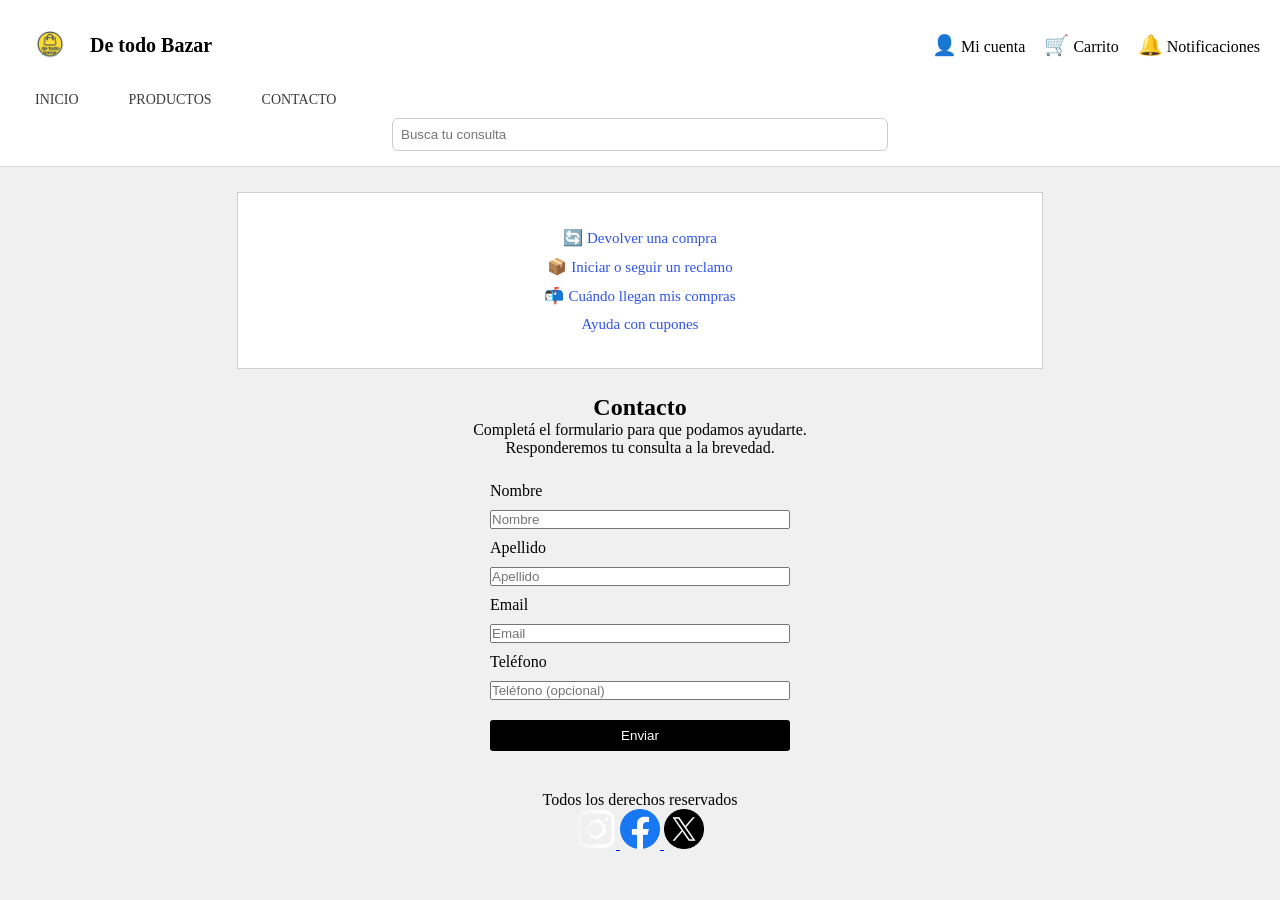
==== pages/contacto.html @ 3db717ec "Primer-entrega" ====
<!DOCTYPE html>
<html lang="es">
<head>
    <meta charset="UTF-8">
    <meta name="viewport" content="width=device-width, initial-scale=1.0">
    <link rel="stylesheet" href="/css/style.css">
    <link rel="icon" type="image/png" href="/img/logo.png">
    <title>Contacto - De todo Bazar</title>
</head>

<body>

    <!-- header -->
    <header>
        <div class="encabezado">
            <img src="/img/logo.png" alt="logo" class="logo">
            <h2 class="titulo-web">De todo Bazar</h2>

            <div class="iconos">
                <span>👤</span>
                <label>Mi cuenta</label>
                <span>🛒</span>
                <label>Carrito</label>
                <span>🔔</span>
                <label>Notificaciones</label>
            </div>
        </div>

        <nav>
            <ul>
                <li><a href="/index.html">Inicio</a></li>
                <li><a href="/pages/productos.html">Productos</a></li>
                <li><a href="/pages/contacto.html">Contacto</a></li>
            </ul>
        </nav>

        <form class="buscador">
            <input type="text" placeholder="Busca tu consulta">
        </form>
    </header>


    <!-- contenido principal -->
    <main>

        <!-- caja de preguntas -->
        <section class="preguntas">
            <p>🔄 <a href="#">Devolver una compra</a></p>
            <p>📦 <a href="#">Iniciar o seguir un reclamo</a></p>
            <p>📬 <a href="#">Cuándo llegan mis compras</a></p>
            <p><a href="#">Ayuda con cupones</a></p>
        </section>

        <!-- titulo -->
        <section>
            <h1>Contacto</h1>
            <p>Completá el formulario para que podamos ayudarte.</p>
            <p>Responderemos tu consulta a la brevedad.</p>
        </section>

        <!-- formulario -->
        <section class="formulario">
            <form>

                <label for="nombre">Nombre</label>
                <input id="nombre" type="text" placeholder="Nombre">

                <label for="apellido">Apellido</label>
                <input id="apellido" type="text" placeholder="Apellido">

                <label for="email">Email</label>
                <input id="email" type="email" placeholder="Email">

                <label for="telefono">Teléfono</label>
                <input id="telefono" type="text" placeholder="Teléfono (opcional)">

                <button type="submit">Enviar</button>

            </form>
        </section>

    </main>

    <!-- footer -->
    <footer>
        <p>Todos los derechos reservados</p>
        <a href="https://www.instagram.com" target="_blank">
            <img src="/img/instagram.png" alt="instagram">
        </a>
        <a href="https://www.facebook.com" target="_blank">
            <img src="/img/facebook.png" alt="facebook.png">
        </a>
        <a href="https://x.com/?lang=es" target="_blank">
            <img src="/img/X.png" alt="X.png">
        </a>
    </footer>

</body>
</html>
---- css/style.css ----
/* reset */
* {
    margin: 0;
    padding: 0;
    box-sizing: border-box;
}
/* fondo */
body {
  background-color: #f0f0f0;
}

/* header */
header {
  text-align: center;
}

header img {
  width: 150px;
  height: auto;
}

header nav ul {
  list-style: none;
  padding: 0;
}

header nav ul li {
  display: inline-block;
  margin: 0 15px;
}

header nav ul li a {
  text-decoration: none;
  color: black;
  text-transform: uppercase;
  font-size: 14px;
}

header form {
  margin-top: 15px;
}

/* contenido */
main {
  text-align: center;
  color: black;
  width: 90%;
  margin: auto;
}

/* secciones */
main section {
  width: 80%;
  margin: auto;
}

/* grilla productos */
main .grilla {
  display: grid;
  grid-template-columns: repeat(2, 1fr);
  gap: 25px;
  justify-items: center;
  margin-top: 25px;
}

main article {
  text-align: center;
}

main article img {
  max-width: 200px;
  height: auto;
  display: block;
  margin: auto;
}

/* aside categorias */
aside {
  float: left;
  width: 20%;
  text-align: left;
}

aside ul {
  list-style: none;
  padding: 0;
}

aside li {
  margin-bottom: 10px;
}

/* formulario de contacto */
section.formulario {
  display: flex;
  justify-content: center;
  margin-top: 25px;
}

section.formulario form {
  display: flex;
  flex-direction: column;
  width: 300px;
  text-align: left;
  gap: 10px;
}

section.formulario button {
  margin-top: 10px;
  padding: 8px;
  background-color: black;
  color: white;
  border: none;
  cursor: pointer;
}

/* footer */
footer {
  text-align: center;
  margin-top: 40px;
}

footer img {
  width: 40px;
}
/* header general */
header {
    background-color: #ffffff;
    padding: 15px 20px;
    border-bottom: 1px solid #dcdcdc;
}

/* parte superior del header */
header .encabezado {
    display: flex;
    align-items: center;
    justify-content: space-between;
}

/* logo */
header .logo {
    width: 60px;
    height: auto;
}

/* titulo */
header .titulo-web {
    font-size: 20px;
    margin-left: 10px;
    margin-right: auto;
}

/* iconos */
header .iconos span {
    font-size: 20px;
    margin-left: 15px;
    cursor: pointer;
}

/* nav */
header nav ul {
    list-style: none;
    display: flex;
    gap: 20px;
    padding: 0;
    margin-top: 15px;
}

header nav ul li a {
    text-decoration: none;
    color: #3a3a3a;
    font-size: 14px;
}

/* buscador */
header .buscador {
    margin-top: 10px;
    display: flex;
    justify-content: center;
}

header .buscador input {
    width: 40%;
    padding: 8px;
    border: 1px solid #ccc;
    border-radius: 6px;
}
/* caja de preguntas */
.preguntas {
    width: 70%;
    margin: 25px auto;
    padding: 25px;
    border: 1px solid #cfcfcf;
    background-color: #ffffff;
    text-align: center;
}

.preguntas p {
    margin: 10px 0;
}

.preguntas a {
    color: #2f54eb;
    text-decoration: none;
    font-size: 15px;
}


/* formulario contacto */
.formulario {
    display: flex;
    justify-content: center;
    margin-top: 25px;
}

.formulario form {
    display: flex;
    flex-direction: column;
    width: 300px;
    gap: 10px;
}

.formulario button {
    margin-top: 10px;
    padding: 8px;
    border: none;
    background-color: #2f54eb;
    color: white;
    cursor: pointer;
    border-radius: 3px;
}

.formulario button:hover {
    background-color: #1d3fcc;
}
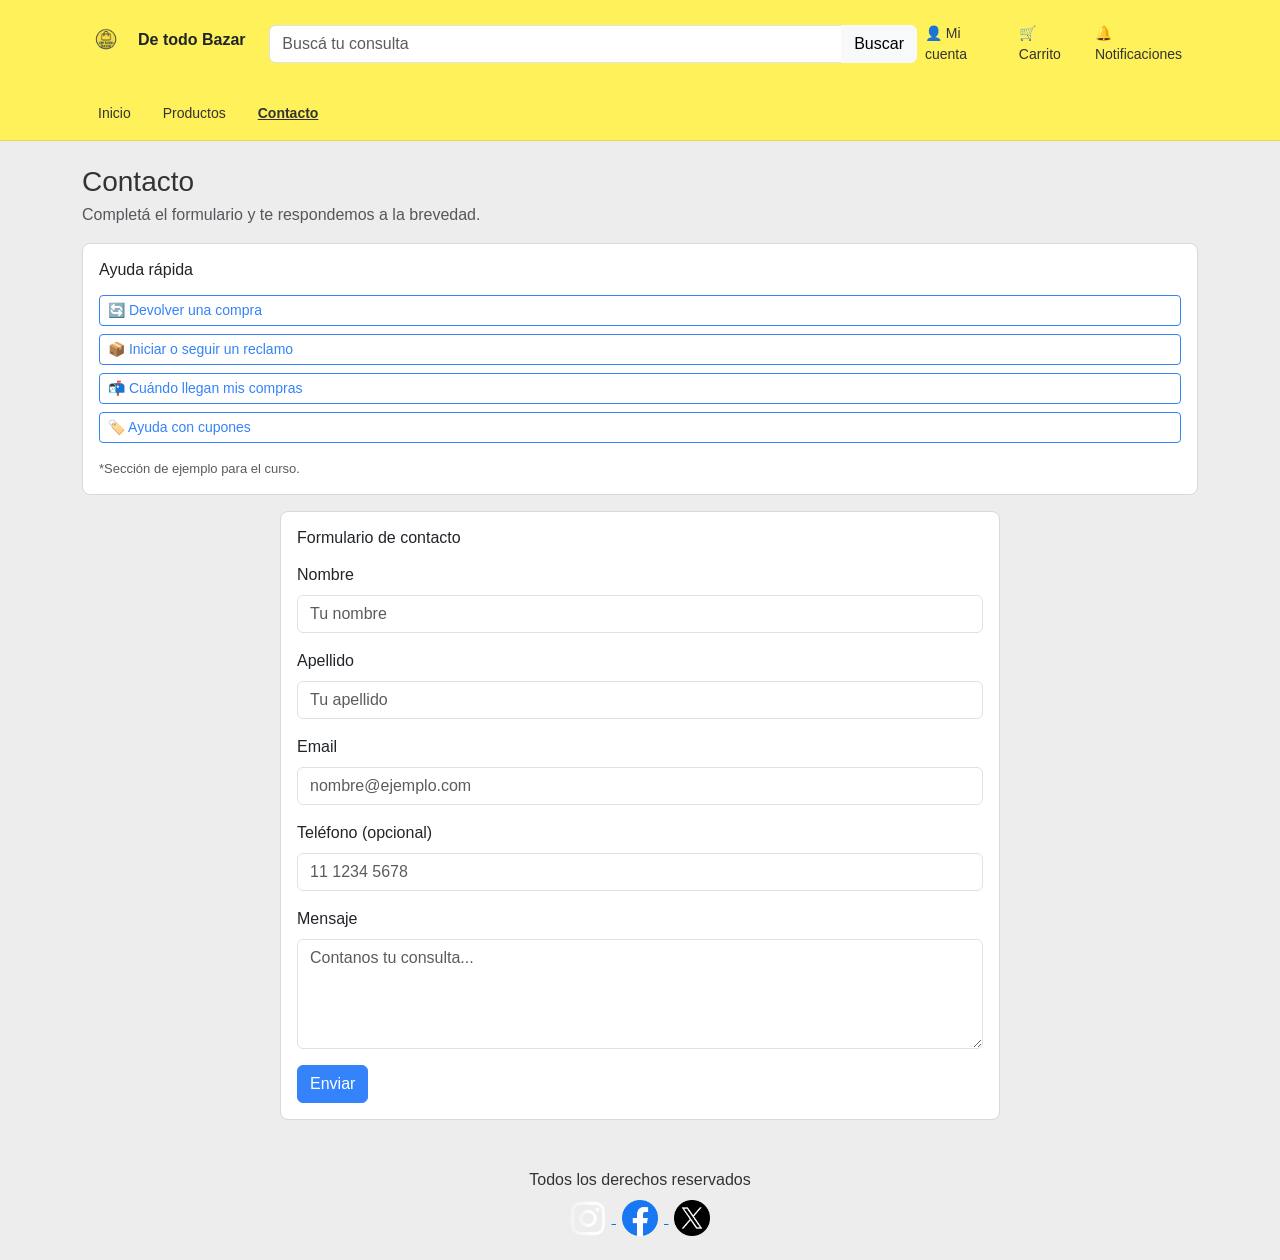
==== commit 1a22405d: "Segunda-entrega-Bootstrap" ====
--- a/pages/contacto.html
+++ b/pages/contacto.html
@@ -1,99 +1,174 @@
+<!-- =========================
+     pages/contacto.html
+     ========================= -->
 <!DOCTYPE html>
 <html lang="es">
+
 <head>
-    <meta charset="UTF-8">
-    <meta name="viewport" content="width=device-width, initial-scale=1.0">
-    <link rel="stylesheet" href="/css/style.css">
-    <link rel="icon" type="image/png" href="/img/logo.png">
-    <title>Contacto - De todo Bazar</title>
+  <meta charset="UTF-8">
+  <meta name="viewport" content="width=device-width, initial-scale=1.0">
+
+  <!-- Bootstrap CSS (CDN) -->
+  <link href="https://cdn.jsdelivr.net/npm/bootstrap@5.3.3/dist/css/bootstrap.min.css" rel="stylesheet">
+
+  <!-- CSS propio -->
+  <link rel="stylesheet" href="../css/style.css">
+
+  <!-- Favicon -->
+  <link rel="icon" type="image/png" href="../img/logo.png">
+
+  <title>Contacto - De todo Bazar</title>
 </head>
 
 <body>
 
-    <!-- header -->
-    <header>
-        <div class="encabezado">
-            <img src="/img/logo.png" alt="logo" class="logo">
-            <h2 class="titulo-web">De todo Bazar</h2>
+  <!-- =========================
+       HEADER (estilo MercadoLibre)
+       ========================= -->
+  <header class="ml-header">
 
-            <div class="iconos">
-                <span>👤</span>
-                <label>Mi cuenta</label>
-                <span>🛒</span>
-                <label>Carrito</label>
-                <span>🔔</span>
-                <label>Notificaciones</label>
-            </div>
+    <div class="container py-3">
+      <div class="row align-items-center g-2">
+
+        <!-- Logo -->
+        <div class="col-12 col-md-2 text-center text-md-start">
+          <a href="../index.html" class="d-inline-flex align-items-center text-decoration-none">
+            <img src="../img/logo.png" alt="Logo De todo Bazar" class="ml-logo">
+            <span class="ms-2 fw-semibold text-dark">De todo Bazar</span>
+          </a>
         </div>
 
-        <nav>
-            <ul>
-                <li><a href="/index.html">Inicio</a></li>
-                <li><a href="/pages/productos.html">Productos</a></li>
-                <li><a href="/pages/contacto.html">Contacto</a></li>
-            </ul>
-        </nav>
+        <!-- Buscador -->
+        <div class="col-12 col-md-7">
+          <div class="input-group">
+            <input type="text" class="form-control" placeholder="Buscá tu consulta" aria-label="Buscar">
+            <button class="btn btn-light" type="button">Buscar</button>
+          </div>
+        </div>
 
-        <form class="buscador">
-            <input type="text" placeholder="Busca tu consulta">
-        </form>
-    </header>
+        <!-- Accesos -->
+        <div class="col-12 col-md-3">
+          <div class="d-flex justify-content-center justify-content-md-end gap-3">
+            <a href="#" class="ml-link">👤 Mi cuenta</a>
+            <a href="#" class="ml-link">🛒 Carrito</a>
+            <a href="#" class="ml-link d-none d-md-inline">🔔 Notificaciones</a>
+          </div>
+        </div>
 
+      </div>
+    </div>
 
-    <!-- contenido principal -->
-    <main>
+    <!-- Nav -->
+    <nav class="ml-nav">
+      <div class="container">
+        <ul class="nav py-2">
+          <li class="nav-item"><a class="nav-link" href="../index.html">Inicio</a></li>
+          <li class="nav-item"><a class="nav-link" href="productos.html">Productos</a></li>
+          <li class="nav-item"><a class="nav-link active" aria-current="page" href="contacto.html">Contacto</a></li>
+        </ul>
+      </div>
+    </nav>
 
-        <!-- caja de preguntas -->
-        <section class="preguntas">
-            <p>🔄 <a href="#">Devolver una compra</a></p>
-            <p>📦 <a href="#">Iniciar o seguir un reclamo</a></p>
-            <p>📬 <a href="#">Cuándo llegan mis compras</a></p>
-            <p><a href="#">Ayuda con cupones</a></p>
-        </section>
+  </header>
 
-        <!-- titulo -->
-        <section>
-            <h1>Contacto</h1>
-            <p>Completá el formulario para que podamos ayudarte.</p>
-            <p>Responderemos tu consulta a la brevedad.</p>
-        </section>
+  <!-- =========================
+       CONTENIDO PRINCIPAL
+       ========================= -->
+  <main class="container my-4">
 
-        <!-- formulario -->
-        <section class="formulario">
+    <section class="mb-3">
+      <h1 class="h3 mb-1">Contacto</h1>
+      <p class="text-muted mb-0">Completá el formulario y te respondemos a la brevedad.</p>
+    </section>
+
+    <!-- Ayuda rápida arriba / Formulario abajo -->
+    <div class="d-flex flex-column gap-3">
+
+      <!-- Ayuda rápida -->
+      <section>
+        <div class="card">
+          <div class="card-body">
+            <h2 class="h6 mb-3">Ayuda rápida</h2>
+
+            <div class="d-grid gap-2">
+              <a class="btn btn-outline-primary btn-sm text-start" href="#">🔄 Devolver una compra</a>
+              <a class="btn btn-outline-primary btn-sm text-start" href="#">📦 Iniciar o seguir un reclamo</a>
+              <a class="btn btn-outline-primary btn-sm text-start" href="#">📬 Cuándo llegan mis compras</a>
+              <a class="btn btn-outline-primary btn-sm text-start" href="#">🏷️ Ayuda con cupones</a>
+            </div>
+
+            <p class="text-muted mt-3 mb-0" style="font-size: 13px;">
+              *Sección de ejemplo para el curso.
+            </p>
+          </div>
+        </div>
+      </section>
+
+      <!-- Formulario -->
+      <section>
+        <div class="card mx-auto" style="max-width: 720px;">
+          <div class="card-body">
+            <h2 class="h6 mb-3">Formulario de contacto</h2>
+
             <form>
+              <div class="mb-3">
+                <label for="nombre" class="form-label">Nombre</label>
+                <input id="nombre" type="text" class="form-control" placeholder="Tu nombre" required>
+              </div>
 
-                <label for="nombre">Nombre</label>
-                <input id="nombre" type="text" placeholder="Nombre">
+              <div class="mb-3">
+                <label for="apellido" class="form-label">Apellido</label>
+                <input id="apellido" type="text" class="form-control" placeholder="Tu apellido" required>
+              </div>
 
-                <label for="apellido">Apellido</label>
-                <input id="apellido" type="text" placeholder="Apellido">
+              <div class="mb-3">
+                <label for="email" class="form-label">Email</label>
+                <input id="email" type="email" class="form-control" placeholder="nombre@ejemplo.com" required>
+              </div>
 
-                <label for="email">Email</label>
-                <input id="email" type="email" placeholder="Email">
+              <div class="mb-3">
+                <label for="telefono" class="form-label">Teléfono (opcional)</label>
+                <input id="telefono" type="text" class="form-control" placeholder="11 1234 5678">
+              </div>
 
-                <label for="telefono">Teléfono</label>
-                <input id="telefono" type="text" placeholder="Teléfono (opcional)">
+              <div class="mb-3">
+                <label for="mensaje" class="form-label">Mensaje</label>
+                <textarea id="mensaje" class="form-control" rows="4" placeholder="Contanos tu consulta..." required></textarea>
+              </div>
 
-                <button type="submit">Enviar</button>
+              <button type="submit" class="btn btn-primary">Enviar</button>
+            </form>
 
-            </form>
-        </section>
+          </div>
+        </div>
+      </section>
 
-    </main>
+    </div>
 
-    <!-- footer -->
-    <footer>
-        <p>Todos los derechos reservados</p>
-        <a href="https://www.instagram.com" target="_blank">
-            <img src="/img/instagram.png" alt="instagram">
-        </a>
-        <a href="https://www.facebook.com" target="_blank">
-            <img src="/img/facebook.png" alt="facebook.png">
-        </a>
-        <a href="https://x.com/?lang=es" target="_blank">
-            <img src="/img/X.png" alt="X.png">
-        </a>
-    </footer>
+  </main>
+
+  <!-- =========================
+       FOOTER
+       ========================= -->
+  <footer class="text-center py-4">
+    <p class="mb-2">Todos los derechos reservados</p>
+
+    <a href="https://www.instagram.com" target="_blank" rel="noopener noreferrer">
+      <img src="../img/instagram.png" alt="Instagram" class="ml-social">
+    </a>
+
+    <a href="https://www.facebook.com" target="_blank" rel="noopener noreferrer">
+      <img src="../img/facebook.png" alt="Facebook" class="ml-social">
+    </a>
+
+    <a href="https://x.com/?lang=es" target="_blank" rel="noopener noreferrer">
+      <img src="../img/X.png" alt="X" class="ml-social">
+    </a>
+  </footer>
+
+  <!-- Bootstrap JS (Bundle) -->
+  <script src="https://cdn.jsdelivr.net/npm/bootstrap@5.3.3/dist/js/bootstrap.bundle.min.js"></script>
 
 </body>
+
 </html>
--- a/css/style.css
+++ b/css/style.css
@@ -1,235 +1,178 @@
-/* reset */
+/* =========================
+   style.css (css/style.css)
+   ========================= */
+
+/* =========================
+   RESET + BASE
+   ========================= */
 * {
-    margin: 0;
-    padding: 0;
-    box-sizing: border-box;
-}
-/* fondo */
-body {
-  background-color: #f0f0f0;
+  margin: 0;
+  padding: 0;
+  box-sizing: border-box;
 }
 
-/* header */
-header {
-  text-align: center;
+/* =========================
+   VARIABLES (paleta)
+   ========================= */
+:root {
+  --ml-yellow: #fff159;
+  --ml-blue: #3483fa;
+  --ml-gray: #ededed;
+  --text-dark: #333;
+  --border-soft: #d9d9d9;
 }
 
-header img {
-  width: 150px;
+/* =========================
+   BODY + LAYOUT GENERAL
+   ========================= */
+html,
+body {
+  height: 100%;
+}
+
+body {
+  display: flex;
+  flex-direction: column;
+  background-color: var(--ml-gray);
+  color: var(--text-dark);
+  font-family: Arial, Helvetica, sans-serif; /* simple, estilo junior */
+}
+
+main {
+  flex: 1;
+}
+
+/* =========================
+   HEADER (estilo MercadoLibre)
+   ========================= */
+.ml-header {
+  background-color: var(--ml-yellow);
+  border-bottom: 1px solid #e3d95f;
+}
+
+.ml-logo {
+  width: 48px;
   height: auto;
 }
 
-header nav ul {
-  list-style: none;
-  padding: 0;
-}
-
-header nav ul li {
-  display: inline-block;
-  margin: 0 15px;
-}
-
-header nav ul li a {
+.ml-link {
   text-decoration: none;
-  color: black;
-  text-transform: uppercase;
+  color: var(--text-dark);
   font-size: 14px;
 }
 
-header form {
-  margin-top: 15px;
+.ml-link:hover {
+  text-decoration: underline;
 }
 
-/* contenido */
-main {
-  text-align: center;
-  color: black;
-  width: 90%;
-  margin: auto;
+.ml-nav {
+  background-color: var(--ml-yellow);
 }
 
-/* secciones */
-main section {
-  width: 80%;
-  margin: auto;
+.ml-nav .nav-link {
+  color: var(--text-dark);
+  font-size: 14px;
 }
 
-/* grilla productos */
-main .grilla {
-  display: grid;
-  grid-template-columns: repeat(2, 1fr);
-  gap: 25px;
-  justify-items: center;
-  margin-top: 25px;
+.ml-nav .nav-link:hover {
+  color: #000;
+  text-decoration: underline;
 }
 
-main article {
-  text-align: center;
+/* Link activo (Inicio / Productos / Contacto) */
+.ml-nav .nav-link.active {
+  font-weight: 600;
+  text-decoration: underline;
 }
 
-main article img {
-  max-width: 200px;
-  height: auto;
-  display: block;
-  margin: auto;
+/* =========================
+   HOME (bienvenida + destacados)
+   ========================= */
+.home-box {
+  background: #fff;
+  border: 1px solid var(--border-soft);
+  border-radius: 8px;
+  padding: 16px;
 }
 
-/* aside categorias */
-aside {
-  float: left;
-  width: 20%;
-  text-align: left;
+.home-title {
+  font-weight: 600;
 }
 
-aside ul {
-  list-style: none;
-  padding: 0;
+.home-section {
+  margin-bottom: 18px;
 }
 
-aside li {
-  margin-bottom: 10px;
+/* Banner de "envío gratis" (home) */
+.alert-info {
+  border: 1px solid var(--border-soft);
 }
 
-/* formulario de contacto */
-section.formulario {
-  display: flex;
-  justify-content: center;
-  margin-top: 25px;
+/* =========================
+   TARJETAS / PRODUCTOS
+   ========================= */
+.card {
+  border: 1px solid var(--border-soft);
+  border-radius: 8px;
+  transition: transform 0.2s;
 }
 
-section.formulario form {
-  display: flex;
-  flex-direction: column;
-  width: 300px;
-  text-align: left;
-  gap: 10px;
+.card-img-top {
+  height: 170px;
+  object-fit: cover;
 }
 
-section.formulario button {
-  margin-top: 10px;
-  padding: 8px;
-  background-color: black;
-  color: white;
-  border: none;
-  cursor: pointer;
+.card:hover {
+  transform: translateY(-2px);
 }
 
-/* footer */
+/* Botón primary más parecido a ML */
+.btn-primary {
+  background-color: var(--ml-blue);
+  border-color: var(--ml-blue);
+}
+
+.btn-primary:hover {
+  background-color: #2968c8;
+  border-color: #2968c8;
+}
+
+/* =========================
+   CONTACTO (ayuda + formulario)
+   ========================= */
+.btn-outline-primary {
+  border-color: var(--ml-blue);
+  color: var(--ml-blue);
+}
+
+.btn-outline-primary:hover {
+  background-color: var(--ml-blue);
+  color: #fff;
+}
+
+/* =========================
+   FOOTER
+   ========================= */
 footer {
   text-align: center;
-  margin-top: 40px;
+  padding: 20px 0;
 }
 
-footer img {
-  width: 40px;
-}
-/* header general */
-header {
-    background-color: #ffffff;
-    padding: 15px 20px;
-    border-bottom: 1px solid #dcdcdc;
+.ml-social {
+  width: 36px;
+  height: auto;
+  margin: 0 6px;
 }
 
-/* parte superior del header */
-header .encabezado {
-    display: flex;
-    align-items: center;
-    justify-content: space-between;
+/* =========================
+   RESPONSIVE (detalle simple)
+   ========================= */
+@media (max-width: 576px) {
+  .card-img-top {
+    height: 150px;
+  }
+
+  footer {
+    padding: 25px 0;
+  }
 }
-
-/* logo */
-header .logo {
-    width: 60px;
-    height: auto;
-}
-
-/* titulo */
-header .titulo-web {
-    font-size: 20px;
-    margin-left: 10px;
-    margin-right: auto;
-}
-
-/* iconos */
-header .iconos span {
-    font-size: 20px;
-    margin-left: 15px;
-    cursor: pointer;
-}
-
-/* nav */
-header nav ul {
-    list-style: none;
-    display: flex;
-    gap: 20px;
-    padding: 0;
-    margin-top: 15px;
-}
-
-header nav ul li a {
-    text-decoration: none;
-    color: #3a3a3a;
-    font-size: 14px;
-}
-
-/* buscador */
-header .buscador {
-    margin-top: 10px;
-    display: flex;
-    justify-content: center;
-}
-
-header .buscador input {
-    width: 40%;
-    padding: 8px;
-    border: 1px solid #ccc;
-    border-radius: 6px;
-}
-/* caja de preguntas */
-.preguntas {
-    width: 70%;
-    margin: 25px auto;
-    padding: 25px;
-    border: 1px solid #cfcfcf;
-    background-color: #ffffff;
-    text-align: center;
-}
-
-.preguntas p {
-    margin: 10px 0;
-}
-
-.preguntas a {
-    color: #2f54eb;
-    text-decoration: none;
-    font-size: 15px;
-}
-
-
-/* formulario contacto */
-.formulario {
-    display: flex;
-    justify-content: center;
-    margin-top: 25px;
-}
-
-.formulario form {
-    display: flex;
-    flex-direction: column;
-    width: 300px;
-    gap: 10px;
-}
-
-.formulario button {
-    margin-top: 10px;
-    padding: 8px;
-    border: none;
-    background-color: #2f54eb;
-    color: white;
-    cursor: pointer;
-    border-radius: 3px;
-}
-
-.formulario button:hover {
-    background-color: #1d3fcc;
-}
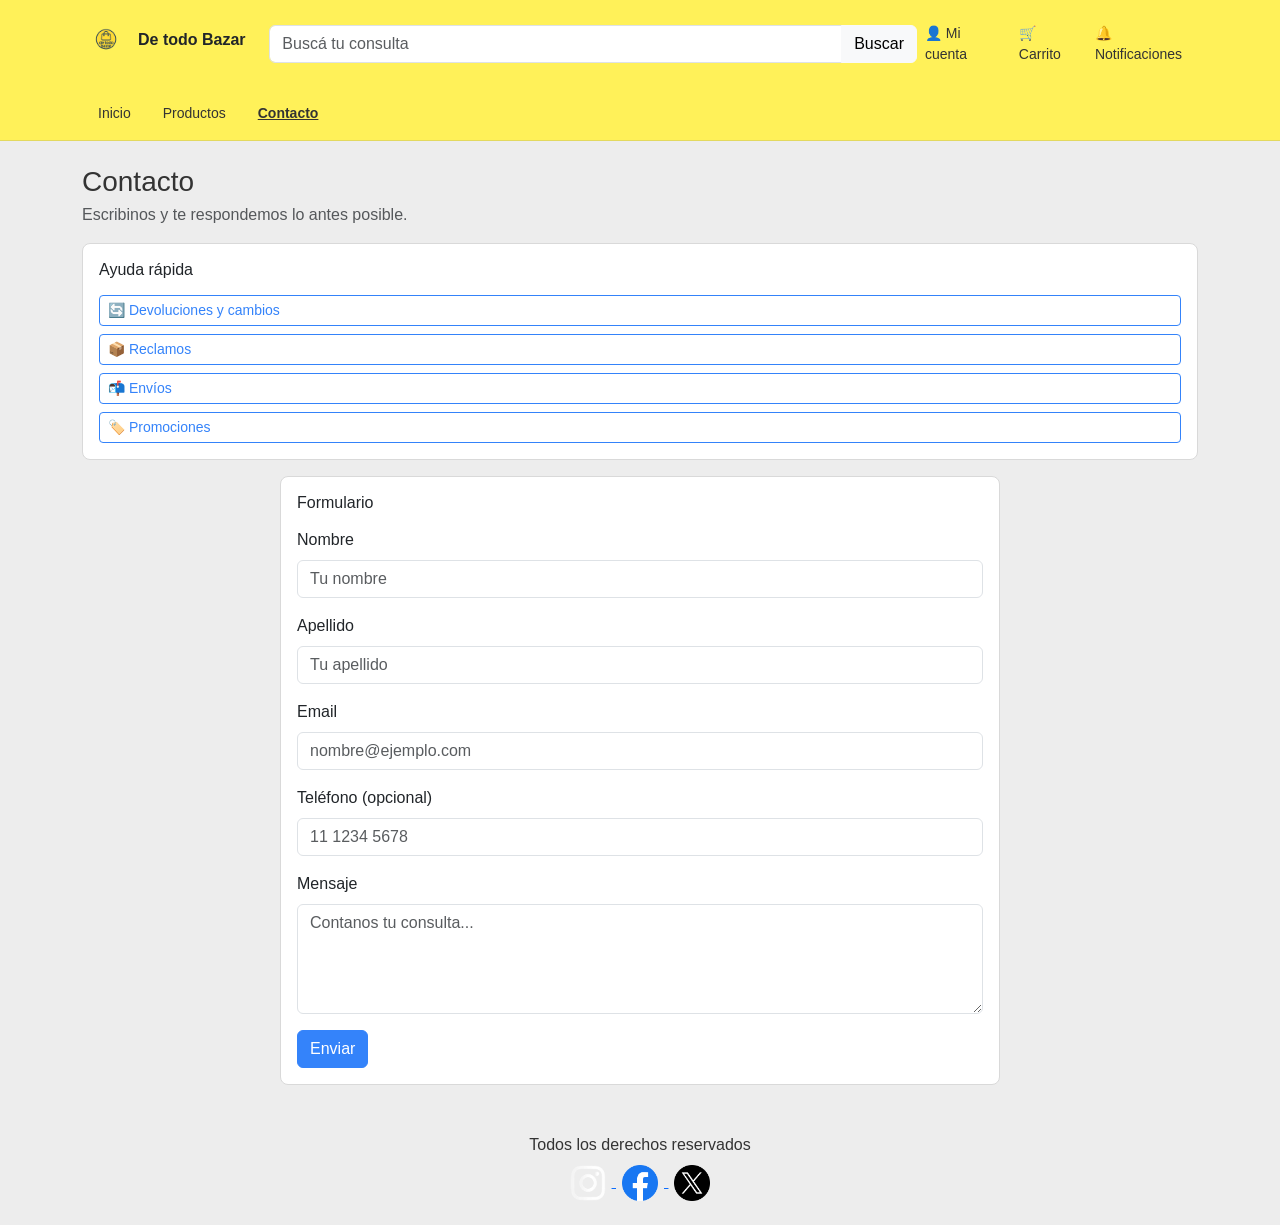
==== commit 4da9a43a: "Update: Atributos ALT" ====
--- a/pages/contacto.html
+++ b/pages/contacto.html
@@ -1,6 +1,4 @@
-<!-- =========================
-     pages/contacto.html
-     ========================= -->
+<!-- pages/contacto.html -->
 <!DOCTYPE html>
 <html lang="es">
 
@@ -8,7 +6,7 @@
   <meta charset="UTF-8">
   <meta name="viewport" content="width=device-width, initial-scale=1.0">
 
-  <!-- Bootstrap CSS (CDN) -->
+  <!-- Bootstrap CSS -->
   <link href="https://cdn.jsdelivr.net/npm/bootstrap@5.3.3/dist/css/bootstrap.min.css" rel="stylesheet">
 
   <!-- CSS propio -->
@@ -22,18 +20,15 @@
 
 <body>
 
-  <!-- =========================
-       HEADER (estilo MercadoLibre)
-       ========================= -->
+  <!-- Header -->
   <header class="ml-header">
-
     <div class="container py-3">
       <div class="row align-items-center g-2">
 
         <!-- Logo -->
         <div class="col-12 col-md-2 text-center text-md-start">
           <a href="../index.html" class="d-inline-flex align-items-center text-decoration-none">
-            <img src="../img/logo.png" alt="Logo De todo Bazar" class="ml-logo">
+            <img src="../img/logo.png" alt="Logo de De todo Bazar" class="ml-logo">
             <span class="ms-2 fw-semibold text-dark">De todo Bazar</span>
           </a>
         </div>
@@ -42,23 +37,23 @@
         <div class="col-12 col-md-7">
           <div class="input-group">
             <input type="text" class="form-control" placeholder="Buscá tu consulta" aria-label="Buscar">
-            <button class="btn btn-light" type="button">Buscar</button>
+            <button class="btn btn-light" type="button" aria-label="Buscar">Buscar</button>
           </div>
         </div>
 
         <!-- Accesos -->
         <div class="col-12 col-md-3">
           <div class="d-flex justify-content-center justify-content-md-end gap-3">
-            <a href="#" class="ml-link">👤 Mi cuenta</a>
-            <a href="#" class="ml-link">🛒 Carrito</a>
-            <a href="#" class="ml-link d-none d-md-inline">🔔 Notificaciones</a>
+            <a href="#" class="ml-link" aria-label="Mi cuenta">👤 Mi cuenta</a>
+            <a href="#" class="ml-link" aria-label="Carrito">🛒 Carrito</a>
+            <a href="#" class="ml-link d-none d-md-inline" aria-label="Notificaciones">🔔 Notificaciones</a>
           </div>
         </div>
 
       </div>
     </div>
 
-    <!-- Nav -->
+    <!-- Navegación -->
     <nav class="ml-nav">
       <div class="container">
         <ul class="nav py-2">
@@ -68,20 +63,16 @@
         </ul>
       </div>
     </nav>
-
   </header>
 
-  <!-- =========================
-       CONTENIDO PRINCIPAL
-       ========================= -->
+  <!-- Contenido principal -->
   <main class="container my-4">
 
     <section class="mb-3">
       <h1 class="h3 mb-1">Contacto</h1>
-      <p class="text-muted mb-0">Completá el formulario y te respondemos a la brevedad.</p>
+      <p class="text-muted mb-0">Escribinos y te respondemos lo antes posible.</p>
     </section>
 
-    <!-- Ayuda rápida arriba / Formulario abajo -->
     <div class="d-flex flex-column gap-3">
 
       <!-- Ayuda rápida -->
@@ -91,15 +82,19 @@
             <h2 class="h6 mb-3">Ayuda rápida</h2>
 
             <div class="d-grid gap-2">
-              <a class="btn btn-outline-primary btn-sm text-start" href="#">🔄 Devolver una compra</a>
-              <a class="btn btn-outline-primary btn-sm text-start" href="#">📦 Iniciar o seguir un reclamo</a>
-              <a class="btn btn-outline-primary btn-sm text-start" href="#">📬 Cuándo llegan mis compras</a>
-              <a class="btn btn-outline-primary btn-sm text-start" href="#">🏷️ Ayuda con cupones</a>
+              <a class="btn btn-outline-primary btn-sm text-start" href="#" aria-label="Ir a devoluciones y cambios">
+                🔄 Devoluciones y cambios
+              </a>
+              <a class="btn btn-outline-primary btn-sm text-start" href="#" aria-label="Ir a reclamos">
+                📦 Reclamos
+              </a>
+              <a class="btn btn-outline-primary btn-sm text-start" href="#" aria-label="Ir a envíos">
+                📬 Envíos
+              </a>
+              <a class="btn btn-outline-primary btn-sm text-start" href="#" aria-label="Ir a promociones">
+                🏷️ Promociones
+              </a>
             </div>
-
-            <p class="text-muted mt-3 mb-0" style="font-size: 13px;">
-              *Sección de ejemplo para el curso.
-            </p>
           </div>
         </div>
       </section>
@@ -108,7 +103,7 @@
       <section>
         <div class="card mx-auto" style="max-width: 720px;">
           <div class="card-body">
-            <h2 class="h6 mb-3">Formulario de contacto</h2>
+            <h2 class="h6 mb-3">Formulario</h2>
 
             <form>
               <div class="mb-3">
@@ -136,7 +131,7 @@
                 <textarea id="mensaje" class="form-control" rows="4" placeholder="Contanos tu consulta..." required></textarea>
               </div>
 
-              <button type="submit" class="btn btn-primary">Enviar</button>
+              <button type="submit" class="btn btn-primary" aria-label="Enviar formulario de contacto">Enviar</button>
             </form>
 
           </div>
@@ -147,28 +142,25 @@
 
   </main>
 
-  <!-- =========================
-       FOOTER
-       ========================= -->
+  <!-- Footer -->
   <footer class="text-center py-4">
     <p class="mb-2">Todos los derechos reservados</p>
 
-    <a href="https://www.instagram.com" target="_blank" rel="noopener noreferrer">
-      <img src="../img/instagram.png" alt="Instagram" class="ml-social">
+    <a href="https://www.instagram.com" target="_blank" rel="noopener noreferrer" aria-label="Instagram">
+      <img src="../img/instagram.png" alt="Logo de Instagram" class="ml-social">
     </a>
 
-    <a href="https://www.facebook.com" target="_blank" rel="noopener noreferrer">
-      <img src="../img/facebook.png" alt="Facebook" class="ml-social">
+    <a href="https://www.facebook.com" target="_blank" rel="noopener noreferrer" aria-label="Facebook">
+      <img src="../img/facebook.png" alt="Logo de Facebook" class="ml-social">
     </a>
 
-    <a href="https://x.com/?lang=es" target="_blank" rel="noopener noreferrer">
-      <img src="../img/X.png" alt="X" class="ml-social">
+    <a href="https://x.com/?lang=es" target="_blank" rel="noopener noreferrer" aria-label="X">
+      <img src="../img/X.png" alt="Logo de X" class="ml-social">
     </a>
   </footer>
 
-  <!-- Bootstrap JS (Bundle) -->
+  <!-- Bootstrap JS -->
   <script src="https://cdn.jsdelivr.net/npm/bootstrap@5.3.3/dist/js/bootstrap.bundle.min.js"></script>
-
 </body>
 
 </html>
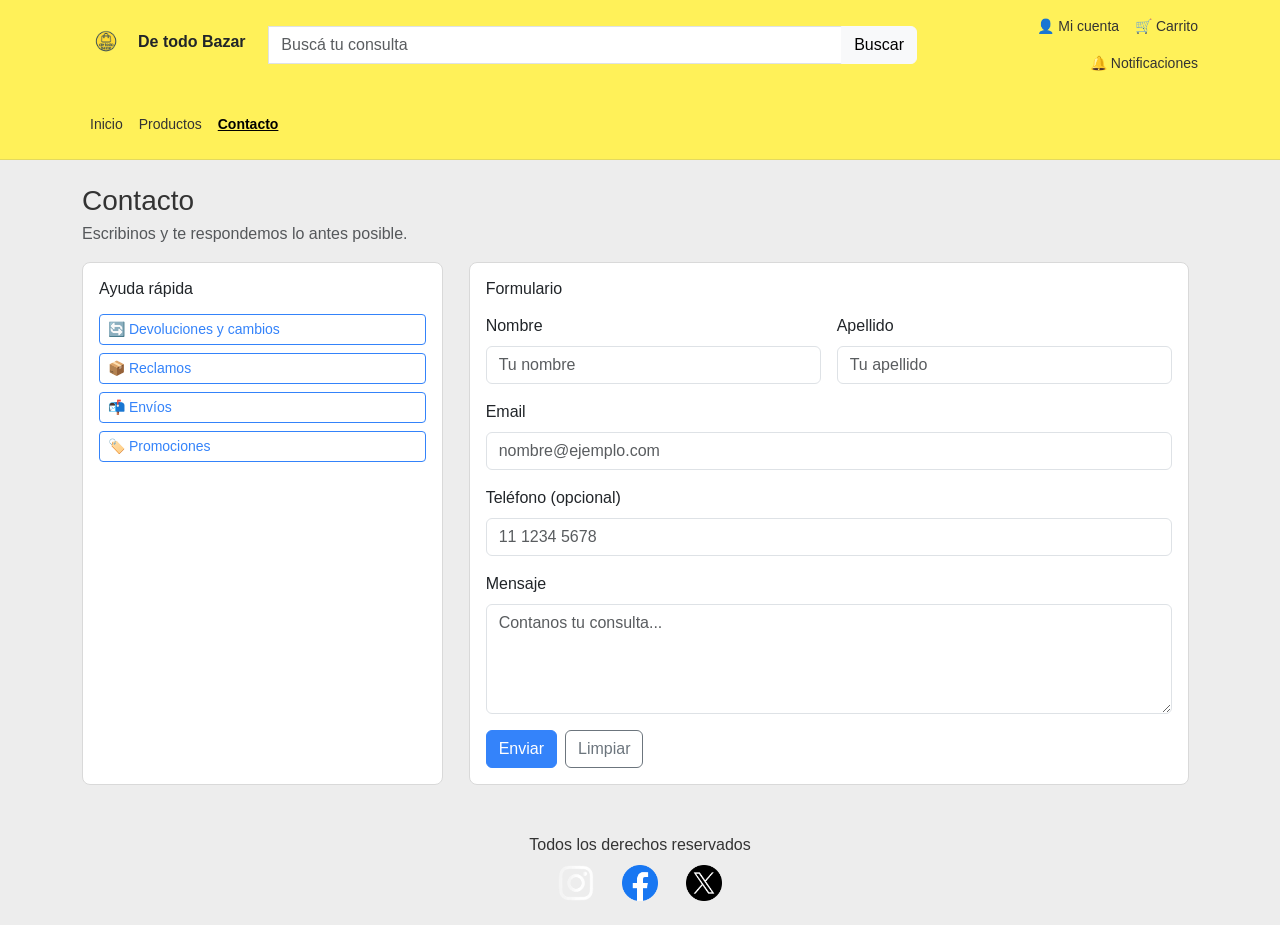
==== commit b0aa60dc: "Update: Sass" ====
--- a/pages/contacto.html
+++ b/pages/contacto.html
@@ -6,10 +6,13 @@
   <meta charset="UTF-8">
   <meta name="viewport" content="width=device-width, initial-scale=1.0">
 
+  <meta name="description"
+    content="Contacto de De todo Bazar. Escribinos tu consulta y te respondemos lo antes posible.">
+
   <!-- Bootstrap CSS -->
   <link href="https://cdn.jsdelivr.net/npm/bootstrap@5.3.3/dist/css/bootstrap.min.css" rel="stylesheet">
 
-  <!-- CSS propio -->
+  <!-- CSS propio (generado desde SASS) -->
   <link rel="stylesheet" href="../css/style.css">
 
   <!-- Favicon -->
@@ -18,16 +21,21 @@
   <title>Contacto - De todo Bazar</title>
 </head>
 
-<body>
+<body class="d-flex flex-column min-vh-100">
+
+  <!-- Skip link (accesibilidad) -->
+  <a class="visually-hidden-focusable p-2" href="#contenido">Saltar al contenido</a>
 
   <!-- Header -->
   <header class="ml-header">
+
+    <!-- Top bar -->
     <div class="container py-3">
       <div class="row align-items-center g-2">
 
         <!-- Logo -->
         <div class="col-12 col-md-2 text-center text-md-start">
-          <a href="../index.html" class="d-inline-flex align-items-center text-decoration-none">
+          <a href="../index.html" class="d-inline-flex align-items-center text-decoration-none" aria-label="Ir al inicio">
             <img src="../img/logo.png" alt="Logo de De todo Bazar" class="ml-logo">
             <span class="ms-2 fw-semibold text-dark">De todo Bazar</span>
           </a>
@@ -35,49 +43,66 @@
 
         <!-- Buscador -->
         <div class="col-12 col-md-7">
-          <div class="input-group">
-            <input type="text" class="form-control" placeholder="Buscá tu consulta" aria-label="Buscar">
-            <button class="btn btn-light" type="button" aria-label="Buscar">Buscar</button>
-          </div>
+          <form class="input-group" action="#" method="get" role="search" aria-label="Buscador de consultas">
+            <label for="busqueda" class="visually-hidden">Buscar consultas</label>
+            <input id="busqueda" name="q" type="search" class="form-control" placeholder="Buscá tu consulta"
+              aria-label="Buscá tu consulta">
+            <button class="btn btn-light" type="submit" aria-label="Buscar">Buscar</button>
+          </form>
         </div>
 
         <!-- Accesos -->
         <div class="col-12 col-md-3">
-          <div class="d-flex justify-content-center justify-content-md-end gap-3">
-            <a href="#" class="ml-link" aria-label="Mi cuenta">👤 Mi cuenta</a>
-            <a href="#" class="ml-link" aria-label="Carrito">🛒 Carrito</a>
-            <a href="#" class="ml-link d-none d-md-inline" aria-label="Notificaciones">🔔 Notificaciones</a>
+          <div class="d-flex justify-content-center justify-content-md-end gap-3 flex-wrap">
+            <a href="#" class="ml-link" aria-label="Ir a contacto (Mi cuenta)">👤 Mi cuenta</a>
+            <a href="#" class="ml-link" aria-label="Ir a productos (Carrito)">🛒 Carrito</a>
+            <a href="contacto.html" class="ml-link d-none d-md-inline" aria-label="Ir a contacto (Notificaciones)">🔔 Notificaciones</a>
           </div>
         </div>
 
       </div>
     </div>
 
-    <!-- Navegación -->
-    <nav class="ml-nav">
+    <!-- Navegación (responsive con toggler) -->
+    <nav class="navbar navbar-expand-md ml-nav" aria-label="Navegación principal">
       <div class="container">
-        <ul class="nav py-2">
-          <li class="nav-item"><a class="nav-link" href="../index.html">Inicio</a></li>
-          <li class="nav-item"><a class="nav-link" href="productos.html">Productos</a></li>
-          <li class="nav-item"><a class="nav-link active" aria-current="page" href="contacto.html">Contacto</a></li>
-        </ul>
+
+        <button class="navbar-toggler" type="button" data-bs-toggle="collapse" data-bs-target="#navPrincipal"
+          aria-controls="navPrincipal" aria-expanded="false" aria-label="Mostrar u ocultar navegación">
+          <span class="navbar-toggler-icon"></span>
+        </button>
+
+        <div class="collapse navbar-collapse" id="navPrincipal">
+          <ul class="navbar-nav me-auto py-2">
+            <li class="nav-item">
+              <a class="nav-link" href="../index.html">Inicio</a>
+            </li>
+            <li class="nav-item">
+              <a class="nav-link" href="productos.html">Productos</a>
+            </li>
+            <li class="nav-item">
+              <a class="nav-link active" aria-current="page" href="contacto.html">Contacto</a>
+            </li>
+          </ul>
+        </div>
+
       </div>
     </nav>
   </header>
 
   <!-- Contenido principal -->
-  <main class="container my-4">
+    <main id="contenido" class="container my-4 grow">
 
     <section class="mb-3">
       <h1 class="h3 mb-1">Contacto</h1>
       <p class="text-muted mb-0">Escribinos y te respondemos lo antes posible.</p>
     </section>
 
-    <div class="d-flex flex-column gap-3">
+    <div class="row g-3 contact-grid">
 
       <!-- Ayuda rápida -->
-      <section>
-        <div class="card">
+      <aside class="col-12 col-md-4">
+        <section class="card contact-card">
           <div class="card-body">
             <h2 class="h6 mb-3">Ayuda rápida</h2>
 
@@ -96,42 +121,52 @@
               </a>
             </div>
           </div>
-        </div>
-      </section>
+        </section>
+      </aside>
 
       <!-- Formulario -->
-      <section>
-        <div class="card mx-auto" style="max-width: 720px;">
+      <section class="col-12 col-md-8" aria-label="Formulario de contacto">
+        <div class="card contact-form-card">
           <div class="card-body">
             <h2 class="h6 mb-3">Formulario</h2>
 
-            <form>
-              <div class="mb-3">
-                <label for="nombre" class="form-label">Nombre</label>
-                <input id="nombre" type="text" class="form-control" placeholder="Tu nombre" required>
+            <form action="#" method="post">
+              <div class="row g-3">
+                <div class="col-12 col-md-6">
+                  <label for="nombre" class="form-label">Nombre</label>
+                  <input id="nombre" name="nombre" type="text" class="form-control" placeholder="Tu nombre" required
+                    autocomplete="given-name">
+                </div>
+
+                <div class="col-12 col-md-6">
+                  <label for="apellido" class="form-label">Apellido</label>
+                  <input id="apellido" name="apellido" type="text" class="form-control" placeholder="Tu apellido"
+                    required autocomplete="family-name">
+                </div>
+
+                <div class="col-12">
+                  <label for="email" class="form-label">Email</label>
+                  <input id="email" name="email" type="email" class="form-control" placeholder="nombre@ejemplo.com"
+                    required autocomplete="email">
+                </div>
+
+                <div class="col-12">
+                  <label for="telefono" class="form-label">Teléfono (opcional)</label>
+                  <input id="telefono" name="telefono" type="tel" class="form-control" placeholder="11 1234 5678"
+                    autocomplete="tel">
+                </div>
+
+                <div class="col-12">
+                  <label for="mensaje" class="form-label">Mensaje</label>
+                  <textarea id="mensaje" name="mensaje" class="form-control" rows="4"
+                    placeholder="Contanos tu consulta..." required></textarea>
+                </div>
+
+                <div class="col-12 d-flex gap-2 flex-wrap">
+                  <button type="submit" class="btn btn-primary" aria-label="Enviar formulario de contacto">Enviar</button>
+                  <button type="reset" class="btn btn-outline-secondary" aria-label="Limpiar formulario">Limpiar</button>
+                </div>
               </div>
-
-              <div class="mb-3">
-                <label for="apellido" class="form-label">Apellido</label>
-                <input id="apellido" type="text" class="form-control" placeholder="Tu apellido" required>
-              </div>
-
-              <div class="mb-3">
-                <label for="email" class="form-label">Email</label>
-                <input id="email" type="email" class="form-control" placeholder="nombre@ejemplo.com" required>
-              </div>
-
-              <div class="mb-3">
-                <label for="telefono" class="form-label">Teléfono (opcional)</label>
-                <input id="telefono" type="text" class="form-control" placeholder="11 1234 5678">
-              </div>
-
-              <div class="mb-3">
-                <label for="mensaje" class="form-label">Mensaje</label>
-                <textarea id="mensaje" class="form-control" rows="4" placeholder="Contanos tu consulta..." required></textarea>
-              </div>
-
-              <button type="submit" class="btn btn-primary" aria-label="Enviar formulario de contacto">Enviar</button>
             </form>
 
           </div>
@@ -143,20 +178,24 @@
   </main>
 
   <!-- Footer -->
-  <footer class="text-center py-4">
-    <p class="mb-2">Todos los derechos reservados</p>
-
-    <a href="https://www.instagram.com" target="_blank" rel="noopener noreferrer" aria-label="Instagram">
-      <img src="../img/instagram.png" alt="Logo de Instagram" class="ml-social">
-    </a>
-
-    <a href="https://www.facebook.com" target="_blank" rel="noopener noreferrer" aria-label="Facebook">
-      <img src="../img/facebook.png" alt="Logo de Facebook" class="ml-social">
-    </a>
-
-    <a href="https://x.com/?lang=es" target="_blank" rel="noopener noreferrer" aria-label="X">
-      <img src="../img/X.png" alt="Logo de X" class="ml-social">
-    </a>
+  <footer class="ml-footer text-center py-4">
+    <div class="container">
+      <p class="mb-2">Todos los derechos reservados</p>
+
+      <div class="d-inline-flex gap-3 align-items-center justify-content-center flex-wrap">
+        <a href="https://www.instagram.com" target="_blank" rel="noopener noreferrer" aria-label="Instagram">
+          <img src="../img/instagram.png" alt="Logo de Instagram" class="ml-social" loading="lazy">
+        </a>
+
+        <a href="https://www.facebook.com" target="_blank" rel="noopener noreferrer" aria-label="Facebook">
+          <img src="../img/facebook.png" alt="Logo de Facebook" class="ml-social" loading="lazy">
+        </a>
+
+        <a href="https://x.com/?lang=es" target="_blank" rel="noopener noreferrer" aria-label="X">
+          <img src="../img/X.png" alt="Logo de X" class="ml-social" loading="lazy">
+        </a>
+      </div>
+    </div>
   </footer>
 
   <!-- Bootstrap JS -->
--- a/css/style.css
+++ b/css/style.css
@@ -1,20 +1,38 @@
-/* =========================
-   style.css (css/style.css)
-   ========================= */
-
-/* =========================
-   RESET + BASE
-   ========================= */
+@charset "UTF-8";
+/* sass/style.scss */
+/* Utilities */
+/* sass/utilities/_variables.scss */
+/* Paleta */
+/* Tipografía */
+/* Medidas */
+/* Sombras / transiciones */
+/* Breakpoints */
+/* Extra: operador (ejemplo) */
+/* Focus ring */
+/* sass/utilities/_mixin.scss */
+/* sass/utilities/_placeholders.scss */
+.promo-item, .feature-card, .home-box {
+  background: #fff;
+  border: 1px solid #d9d9d9;
+  border-radius: 8px;
+}
+
+.card {
+  border: 1px solid #d9d9d9;
+  border-radius: 8px;
+}
+
+/* Base */
+/* sass/base/_reset.scss */
 * {
   margin: 0;
   padding: 0;
   box-sizing: border-box;
 }
 
-/* =========================
-   VARIABLES (paleta)
-   ========================= */
+/* sass/base/_globals.scss */
 :root {
+  /* Genero variables CSS desde variables SCSS (queda prolijo y editable) */
   --ml-yellow: #fff159;
   --ml-blue: #3483fa;
   --ml-gray: #ededed;
@@ -22,157 +40,375 @@
   --border-soft: #d9d9d9;
 }
 
-/* =========================
-   BODY + LAYOUT GENERAL
-   ========================= */
 html,
 body {
   height: 100%;
 }
 
 body {
-  display: flex;
-  flex-direction: column;
   background-color: var(--ml-gray);
   color: var(--text-dark);
-  font-family: Arial, Helvetica, sans-serif; /* simple, estilo junior */
-}
-
-main {
-  flex: 1;
-}
-
-/* =========================
-   HEADER (estilo MercadoLibre)
-   ========================= */
+  font-family: Arial, Helvetica, sans-serif;
+}
+
+/* Utilidades generadas con @each (cumple operadores/dinámico) */
+.u-p-0 {
+  padding: 0px;
+}
+
+.u-gap-0 {
+  gap: 0px;
+}
+
+.u-p-4 {
+  padding: 4px;
+}
+
+.u-gap-4 {
+  gap: 4px;
+}
+
+.u-p-8 {
+  padding: 8px;
+}
+
+.u-gap-8 {
+  gap: 8px;
+}
+
+.u-p-12 {
+  padding: 12px;
+}
+
+.u-gap-12 {
+  gap: 12px;
+}
+
+.u-p-16 {
+  padding: 16px;
+}
+
+.u-gap-16 {
+  gap: 16px;
+}
+
+.u-p-24 {
+  padding: 24px;
+}
+
+.u-gap-24 {
+  gap: 24px;
+}
+
+.u-p-32 {
+  padding: 32px;
+}
+
+.u-gap-32 {
+  gap: 32px;
+}
+
+/* Ajustes pequeños para textos usados en productos */
+.product-desc {
+  font-size: 13px;
+  margin-bottom: 0.5rem;
+}
+
+/* Layout */
+/* sass/layout/_header.scss */
 .ml-header {
   background-color: var(--ml-yellow);
   border-bottom: 1px solid #e3d95f;
 }
-
-.ml-logo {
+.ml-header .ml-logo {
   width: 48px;
   height: auto;
-}
-
-.ml-link {
+  transition: transform 0.2s ease;
+}
+.ml-header .ml-logo:hover {
+  transform: scale(1.04);
+}
+.ml-header .ml-link {
   text-decoration: none;
   color: var(--text-dark);
   font-size: 14px;
 }
-
-.ml-link:hover {
+.ml-header .ml-link:hover {
   text-decoration: underline;
 }
-
+.ml-header .ml-link:focus-visible {
+  outline: none;
+  box-shadow: 0 0 0 0.25rem rgba(52, 131, 250, 0.25);
+  border-radius: 6px;
+}
+
+/* Nav (sirve para navbar y para nav clásico) */
 .ml-nav {
   background-color: var(--ml-yellow);
-}
-
+  --bs-navbar-toggler-icon-bg: url("data:image/svg+xml,%3csvg xmlns='http://www.w3.org/2000/svg' viewBox='0 0 30 30'%3e%3cpath stroke='rgba(0,0,0,0.7)' stroke-linecap='round' stroke-miterlimit='10' stroke-width='2' d='M4 7h22M4 15h22M4 23h22'/%3e%3c/svg%3e");
+  --bs-navbar-toggler-border-color: rgba(0,0,0,.20);
+}
 .ml-nav .nav-link {
   color: var(--text-dark);
   font-size: 14px;
 }
-
 .ml-nav .nav-link:hover {
   color: #000;
   text-decoration: underline;
 }
-
-/* Link activo (Inicio / Productos / Contacto) */
 .ml-nav .nav-link.active {
   font-weight: 600;
   text-decoration: underline;
 }
-
-/* =========================
-   HOME (bienvenida + destacados)
-   ========================= */
-.home-box {
-  background: #fff;
-  border: 1px solid var(--border-soft);
-  border-radius: 8px;
-  padding: 16px;
-}
-
-.home-title {
-  font-weight: 600;
-}
-
-.home-section {
-  margin-bottom: 18px;
-}
-
-/* Banner de "envío gratis" (home) */
-.alert-info {
-  border: 1px solid var(--border-soft);
-}
-
-/* =========================
-   TARJETAS / PRODUCTOS
-   ========================= */
+.ml-nav .nav-link:focus-visible {
+  outline: none;
+  box-shadow: 0 0 0 0.25rem rgba(52, 131, 250, 0.25);
+  border-radius: 6px;
+}
+.ml-nav .navbar-toggler {
+  border: 1px solid rgba(0, 0, 0, 0.2);
+}
+
+.ml-link {
+  background: transparent;
+  border: 0;
+  padding: 0;
+  cursor: pointer;
+}
+
+.ml-link--disabled {
+  opacity: 0.6;
+  cursor: not-allowed;
+  text-decoration: none;
+}
+.ml-link--disabled:hover {
+  text-decoration: none;
+}
+
+/* ===== Mobile-first: menú hamburguesa prolijo ===== */
+@media (max-width: 767.98px) {
+  .ml-nav {
+    padding: 8px 0;
+    /* Botón hamburguesa más "liviano" */
+  }
+  .ml-nav .navbar-toggler {
+    background: #fff;
+    border: 1px solid #d9d9d9;
+    border-radius: 12px;
+    padding: 8px 10px;
+    box-shadow: 0 6px 16px rgba(0, 0, 0, 0.08);
+  }
+  .ml-nav .navbar-toggler:focus-visible {
+    outline: none;
+    box-shadow: 0 0 0 0.25rem rgba(52, 131, 250, 0.25);
+  }
+  .ml-nav {
+    /* Panel del menú abierto (la caja blanca) */
+  }
+  .ml-nav .navbar-collapse {
+    margin-top: 10px;
+    background: #fff;
+    border: 1px solid #d9d9d9;
+    border-radius: 14px;
+    padding: 10px;
+    box-shadow: 0 10px 26px rgba(0, 0, 0, 0.12);
+  }
+  .ml-nav {
+    /* Lista vertical prolija */
+  }
+  .ml-nav .navbar-nav {
+    width: 100%;
+    padding: 0;
+    gap: 6px;
+  }
+  .ml-nav {
+    /* Links como "items" */
+  }
+  .ml-nav .nav-link {
+    padding: 10px 12px;
+    border-radius: 12px;
+    text-decoration: none;
+  }
+  .ml-nav .nav-link:hover {
+    background: rgba(0, 0, 0, 0.04);
+    text-decoration: none;
+  }
+  .ml-nav .nav-link.active {
+    background: rgba(52, 131, 250, 0.12);
+    font-weight: 700;
+    text-decoration: none;
+  }
+}
+/* sass/layout/_footer.scss */
+.ml-footer {
+  text-align: center;
+  padding: 20px 0;
+}
+@media (max-width: 576px) {
+  .ml-footer {
+    padding: 25px 0;
+  }
+}
+.ml-footer .ml-social {
+  width: 36px;
+  height: auto;
+  margin: 0 6px;
+  transition: transform 0.2s ease, filter 0.2s ease;
+}
+.ml-footer .ml-social:hover {
+  transform: translateY(-2px) scale(1.03);
+  filter: saturate(1.05);
+}
+.ml-footer .ml-social:focus-visible {
+  outline: none;
+  box-shadow: 0 0 0 0.25rem rgba(52, 131, 250, 0.25);
+  border-radius: 6px;
+}
+
+/* Components */
+/* sass/components/_buttons.scss */
+/* Botón primary parecido a ML */
+.btn-primary {
+  background-color: var(--ml-blue);
+  border-color: var(--ml-blue);
+  transition: background-color 0.2s ease, border-color 0.2s ease, transform 0.2s ease;
+}
+.btn-primary:hover {
+  background-color: #2968c8;
+  border-color: #2968c8;
+  transform: translateY(-1px);
+}
+.btn-primary:active {
+  transform: translateY(0);
+}
+
+.btn-outline-primary {
+  border-color: var(--ml-blue);
+  color: var(--ml-blue);
+  transition: background-color 0.2s ease, color 0.2s ease, transform 0.2s ease;
+}
+.btn-outline-primary:hover {
+  background-color: var(--ml-blue);
+  color: #fff;
+  transform: translateY(-1px);
+}
+.btn-outline-primary:active {
+  transform: translateY(0);
+}
+
+/* sass/components/_cards.scss */
 .card {
-  border: 1px solid var(--border-soft);
-  border-radius: 8px;
-  transition: transform 0.2s;
+  transition: transform 0.2s ease, box-shadow 0.2s ease;
+}
+.card:hover {
+  transform: translateY(-2px);
+  box-shadow: 0 8px 24px rgba(0, 0, 0, 0.1);
 }
 
 .card-img-top {
   height: 170px;
   object-fit: cover;
 }
-
-.card:hover {
-  transform: translateY(-2px);
-}
-
-/* Botón primary más parecido a ML */
-.btn-primary {
-  background-color: var(--ml-blue);
-  border-color: var(--ml-blue);
-}
-
-.btn-primary:hover {
-  background-color: #2968c8;
-  border-color: #2968c8;
-}
-
-/* =========================
-   CONTACTO (ayuda + formulario)
-   ========================= */
-.btn-outline-primary {
-  border-color: var(--ml-blue);
-  color: var(--ml-blue);
-}
-
-.btn-outline-primary:hover {
-  background-color: var(--ml-blue);
-  color: #fff;
-}
-
-/* =========================
-   FOOTER
-   ========================= */
-footer {
-  text-align: center;
-  padding: 20px 0;
-}
-
-.ml-social {
-  width: 36px;
-  height: auto;
-  margin: 0 6px;
-}
-
-/* =========================
-   RESPONSIVE (detalle simple)
-   ========================= */
 @media (max-width: 576px) {
   .card-img-top {
     height: 150px;
   }
-
-  footer {
-    padding: 25px 0;
-  }
-}
+}
+
+/* Pages */
+/* sass/pages/_home.scss */
+.home-section {
+  margin-bottom: 18px;
+}
+
+.home-box {
+  padding: 16px;
+}
+
+.home-title {
+  font-weight: 600;
+}
+
+/* Banner de envío gratis */
+.alert-info {
+  border: 1px solid var(--border-soft);
+}
+
+/* CSS GRID */
+.feature-grid {
+  display: grid;
+  gap: 12px;
+  grid-template-columns: repeat(2, 1fr);
+  /* media queries */
+}
+@media (min-width: 768px) {
+  .feature-grid {
+    grid-template-columns: repeat(3, 1fr);
+  }
+}
+@media (min-width: 992px) {
+  .feature-grid {
+    grid-template-columns: repeat(6, 1fr);
+  }
+}
+
+.feature-card {
+  padding: 12px;
+  text-decoration: none;
+  color: #333;
+  font-weight: 600;
+  transition: transform 0.2s ease, box-shadow 0.2s ease;
+}
+.feature-card:hover {
+  transform: translateY(-2px);
+  box-shadow: 0 8px 24px rgba(0, 0, 0, 0.1);
+}
+.feature-card:focus-visible {
+  outline: none;
+  box-shadow: 0 0 0 0.25rem rgba(52, 131, 250, 0.25);
+  border-radius: 6px;
+}
+
+/* sass/pages/_productos.scss */
+/* Pequeños refinamientos visuales */
+.list-group-item {
+  transition: background-color 0.2s ease;
+}
+.list-group-item:hover {
+  background-color: rgba(0, 0, 0, 0.03);
+}
+
+.promo-grid {
+  display: grid;
+  gap: 10px;
+  grid-template-columns: 1fr;
+}
+@media (min-width: 768px) {
+  .promo-grid {
+    grid-template-columns: repeat(2, 1fr);
+  }
+}
+@media (min-width: 992px) {
+  .promo-grid {
+    grid-template-columns: repeat(4, 1fr);
+  }
+}
+
+.promo-item {
+  padding: 12px;
+  text-align: center;
+  font-weight: 600;
+}
+
+/* sass/pages/_contacto.scss */
+.contact-form-card {
+  max-width: 720px;
+  margin-left: auto;
+  margin-right: auto;
+}
+
+.contact-card {
+  height: 100%;
+}
+
+/*# sourceMappingURL=style.css.map */
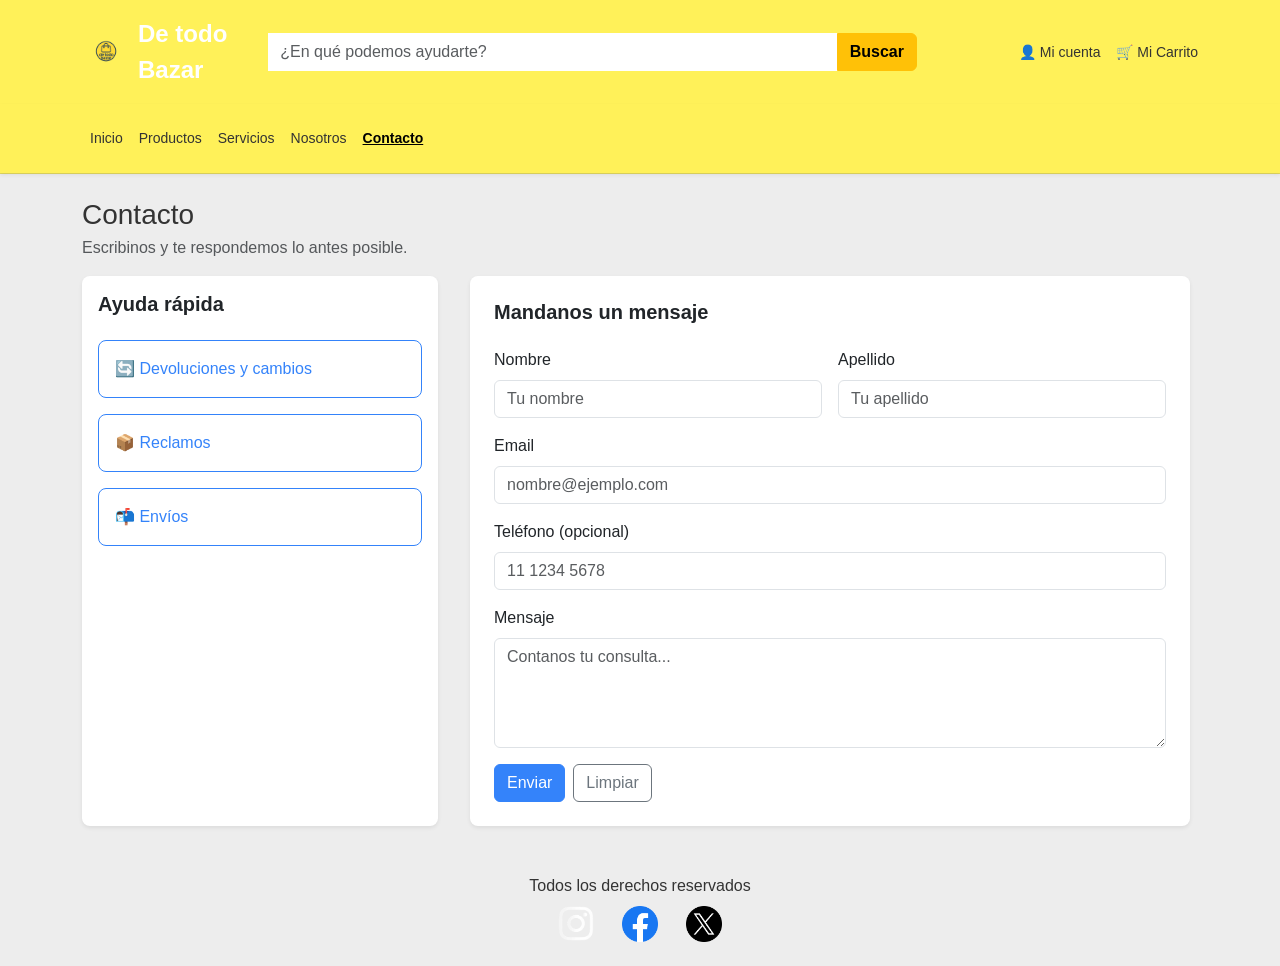
==== commit 3e7c4e73: "ultima-entrega-sass" ====
--- a/pages/contacto.html
+++ b/pages/contacto.html
@@ -15,10 +15,15 @@
   <!-- CSS propio (generado desde SASS) -->
   <link rel="stylesheet" href="../css/style.css">
 
-  <!-- Favicon -->
-  <link rel="icon" type="image/png" href="../img/logo.png">
+  <!-- AOS CSS -->
+  <link href="https://unpkg.com/aos@2.3.1/dist/aos.css" rel="stylesheet">
 
   <title>Contacto - De todo Bazar</title>
+
+  <!-- Open Graph -->
+  <meta property="og:title" content="Contacto | De todo Bazar">
+  <meta property="og:description" content="¿Tenés dudas? Escribinos y te responderemos a la brevedad.">
+  <meta property="og:type" content="website">
 </head>
 
 <body class="d-flex flex-column min-vh-100">
@@ -35,9 +40,10 @@
 
         <!-- Logo -->
         <div class="col-12 col-md-2 text-center text-md-start">
-          <a href="../index.html" class="d-inline-flex align-items-center text-decoration-none" aria-label="Ir al inicio">
+          <a href="../index.html" class="d-inline-flex align-items-center text-decoration-none"
+            aria-label="Ir al inicio">
             <img src="../img/logo.png" alt="Logo de De todo Bazar" class="ml-logo">
-            <span class="ms-2 fw-semibold text-dark">De todo Bazar</span>
+            <span class="ms-2 fw-bold text-white fs-4">De todo Bazar</span>
           </a>
         </div>
 
@@ -45,30 +51,28 @@
         <div class="col-12 col-md-7">
           <form class="input-group" action="#" method="get" role="search" aria-label="Buscador de consultas">
             <label for="busqueda" class="visually-hidden">Buscar consultas</label>
-            <input id="busqueda" name="q" type="search" class="form-control" placeholder="Buscá tu consulta"
-              aria-label="Buscá tu consulta">
-            <button class="btn btn-light" type="submit" aria-label="Buscar">Buscar</button>
+            <input id="busqueda" name="q" type="search" class="form-control border-0"
+              placeholder="¿En qué podemos ayudarte?" aria-label="Buscador de consultas">
+            <button class="btn btn-warning fw-bold" type="submit" aria-label="Buscar">Buscar</button>
           </form>
         </div>
 
         <!-- Accesos -->
         <div class="col-12 col-md-3">
           <div class="d-flex justify-content-center justify-content-md-end gap-3 flex-wrap">
-            <a href="#" class="ml-link" aria-label="Ir a contacto (Mi cuenta)">👤 Mi cuenta</a>
-            <a href="#" class="ml-link" aria-label="Ir a productos (Carrito)">🛒 Carrito</a>
-            <a href="contacto.html" class="ml-link d-none d-md-inline" aria-label="Ir a contacto (Notificaciones)">🔔 Notificaciones</a>
+            <a href="#" class="ml-link" aria-label="Mi cuenta">👤 Mi cuenta</a>
+            <a href="#" class="ml-link" aria-label="Carrito">🛒 Mi Carrito</a>
           </div>
         </div>
 
       </div>
     </div>
 
-    <!-- Navegación (responsive con toggler) -->
-    <nav class="navbar navbar-expand-md ml-nav" aria-label="Navegación principal">
+    <!-- Navegación -->
+    <nav class="navbar navbar-expand-md ml-nav shadow-sm" aria-label="Navegación principal">
       <div class="container">
-
-        <button class="navbar-toggler" type="button" data-bs-toggle="collapse" data-bs-target="#navPrincipal"
-          aria-controls="navPrincipal" aria-expanded="false" aria-label="Mostrar u ocultar navegación">
+        <button class="navbar-toggler border-white" type="button" data-bs-toggle="collapse"
+          data-bs-target="#navPrincipal" aria-controls="navPrincipal" aria-expanded="false" aria-label="Menú">
           <span class="navbar-toggler-icon"></span>
         </button>
 
@@ -81,43 +85,46 @@
               <a class="nav-link" href="productos.html">Productos</a>
             </li>
             <li class="nav-item">
+              <a class="nav-link" href="servicios.html">Servicios</a>
+            </li>
+            <li class="nav-item">
+              <a class="nav-link" href="nosotros.html">Nosotros</a>
+            </li>
+            <li class="nav-item">
               <a class="nav-link active" aria-current="page" href="contacto.html">Contacto</a>
             </li>
           </ul>
         </div>
-
       </div>
     </nav>
   </header>
 
   <!-- Contenido principal -->
-    <main id="contenido" class="container my-4 grow">
+  <main id="contenido" class="container my-4 grow">
 
     <section class="mb-3">
       <h1 class="h3 mb-1">Contacto</h1>
       <p class="text-muted mb-0">Escribinos y te respondemos lo antes posible.</p>
     </section>
 
-    <div class="row g-3 contact-grid">
+    <div class="row g-4 contact-grid">
 
       <!-- Ayuda rápida -->
-      <aside class="col-12 col-md-4">
-        <section class="card contact-card">
+      <aside class="col-12 col-md-4" data-aos="fade-right">
+        <section class="card contact-card border-0 shadow-sm h-100">
           <div class="card-body">
-            <h2 class="h6 mb-3">Ayuda rápida</h2>
-
-            <div class="d-grid gap-2">
-              <a class="btn btn-outline-primary btn-sm text-start" href="#" aria-label="Ir a devoluciones y cambios">
+            <h2 class="h5 fw-bold mb-4">Ayuda rápida</h2>
+
+            <div class="d-grid gap-3">
+              <a class="btn btn-outline-primary text-start p-3 rounded-3" href="#"
+                aria-label="Ir a devoluciones y cambios">
                 🔄 Devoluciones y cambios
               </a>
-              <a class="btn btn-outline-primary btn-sm text-start" href="#" aria-label="Ir a reclamos">
+              <a class="btn btn-outline-primary text-start p-3 rounded-3" href="#" aria-label="Ir a reclamos">
                 📦 Reclamos
               </a>
-              <a class="btn btn-outline-primary btn-sm text-start" href="#" aria-label="Ir a envíos">
+              <a class="btn btn-outline-primary text-start p-3 rounded-3" href="#" aria-label="Ir a envíos">
                 📬 Envíos
-              </a>
-              <a class="btn btn-outline-primary btn-sm text-start" href="#" aria-label="Ir a promociones">
-                🏷️ Promociones
               </a>
             </div>
           </div>
@@ -125,10 +132,10 @@
       </aside>
 
       <!-- Formulario -->
-      <section class="col-12 col-md-8" aria-label="Formulario de contacto">
-        <div class="card contact-form-card">
-          <div class="card-body">
-            <h2 class="h6 mb-3">Formulario</h2>
+      <section class="col-12 col-md-8" aria-label="Formulario de contacto" data-aos="fade-left">
+        <div class="card contact-form-card border-0 shadow-sm">
+          <div class="card-body p-4">
+            <h2 class="h5 fw-bold mb-4">Mandanos un mensaje</h2>
 
             <form action="#" method="post">
               <div class="row g-3">
@@ -163,8 +170,10 @@
                 </div>
 
                 <div class="col-12 d-flex gap-2 flex-wrap">
-                  <button type="submit" class="btn btn-primary" aria-label="Enviar formulario de contacto">Enviar</button>
-                  <button type="reset" class="btn btn-outline-secondary" aria-label="Limpiar formulario">Limpiar</button>
+                  <button type="submit" class="btn btn-primary"
+                    aria-label="Enviar formulario de contacto">Enviar</button>
+                  <button type="reset" class="btn btn-outline-secondary"
+                    aria-label="Limpiar formulario">Limpiar</button>
                 </div>
               </div>
             </form>
@@ -198,8 +207,12 @@
     </div>
   </footer>
 
-  <!-- Bootstrap JS -->
+  <!-- Scripts -->
   <script src="https://cdn.jsdelivr.net/npm/bootstrap@5.3.3/dist/js/bootstrap.bundle.min.js"></script>
+  <script src="https://unpkg.com/aos@2.3.1/dist/aos.js"></script>
+  <script>
+    AOS.init({ duration: 800, once: true });
+  </script>
 </body>
 
-</html>
+</html>
